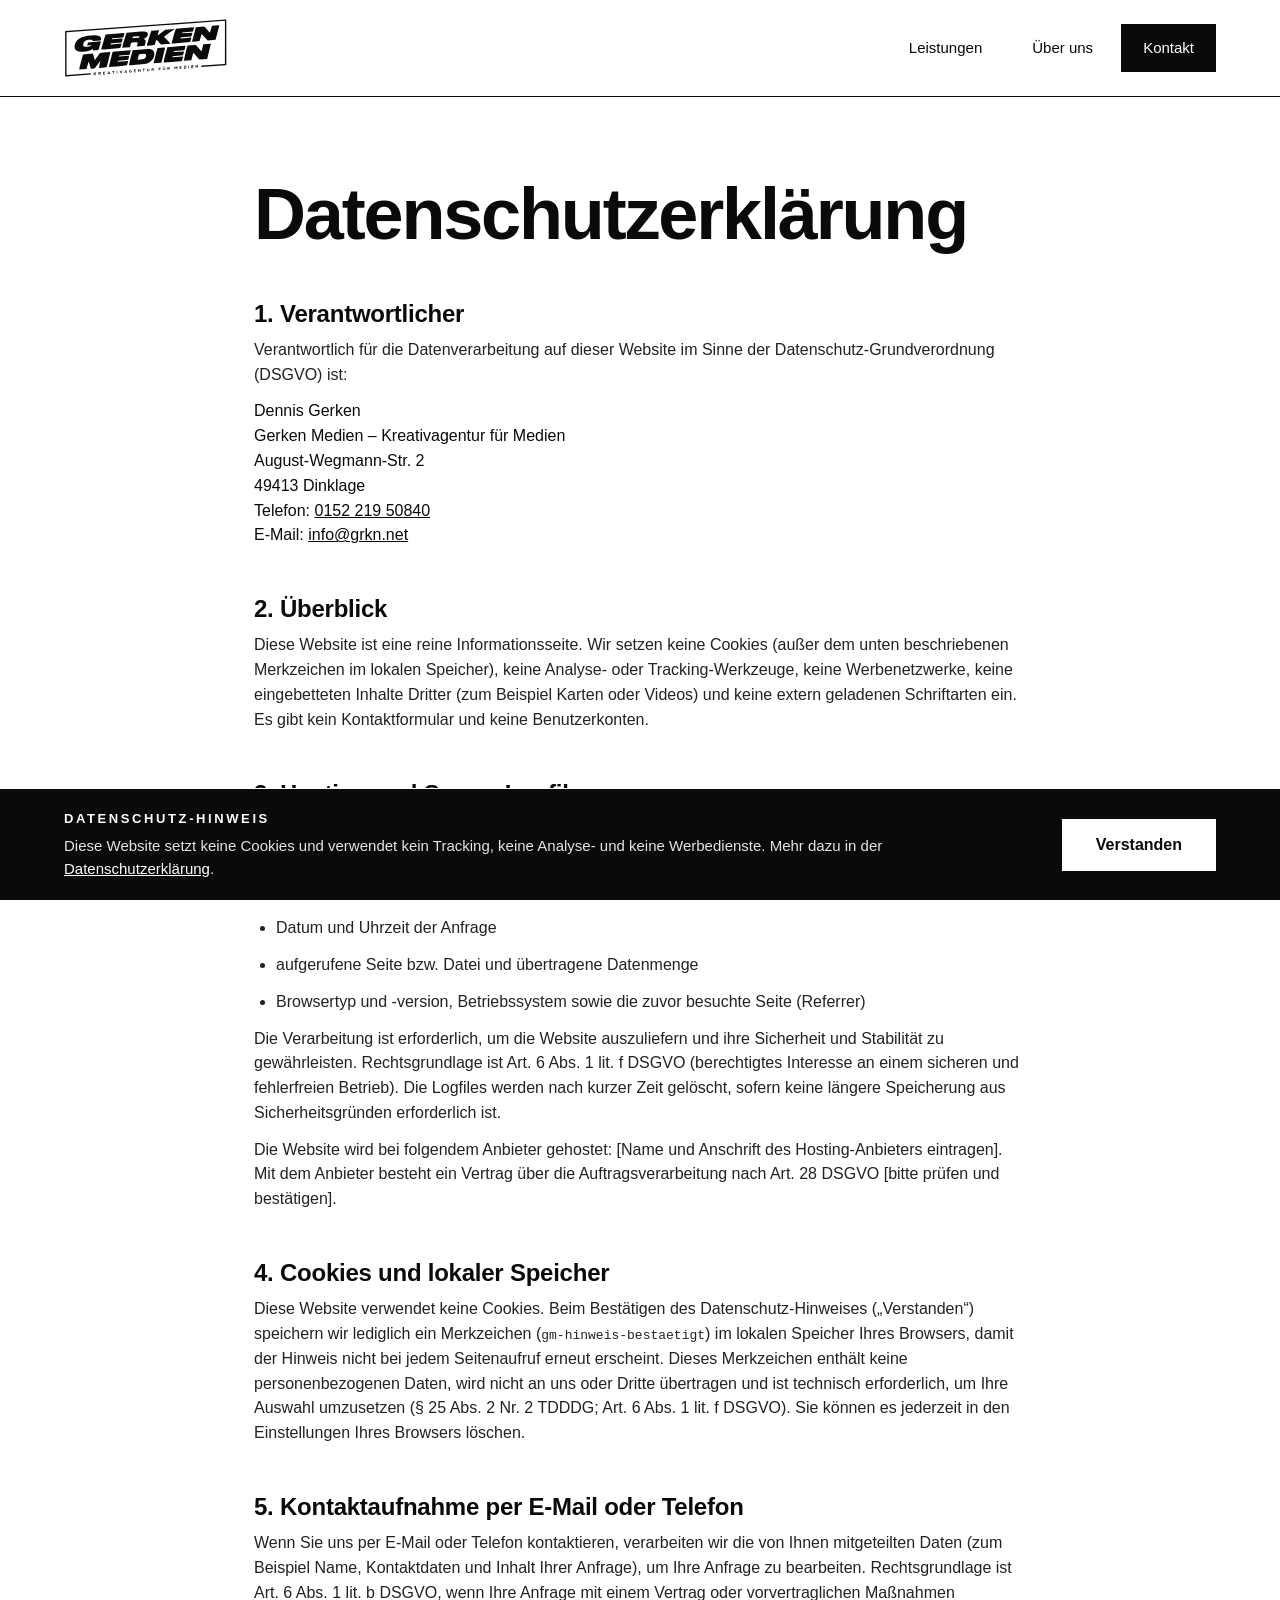
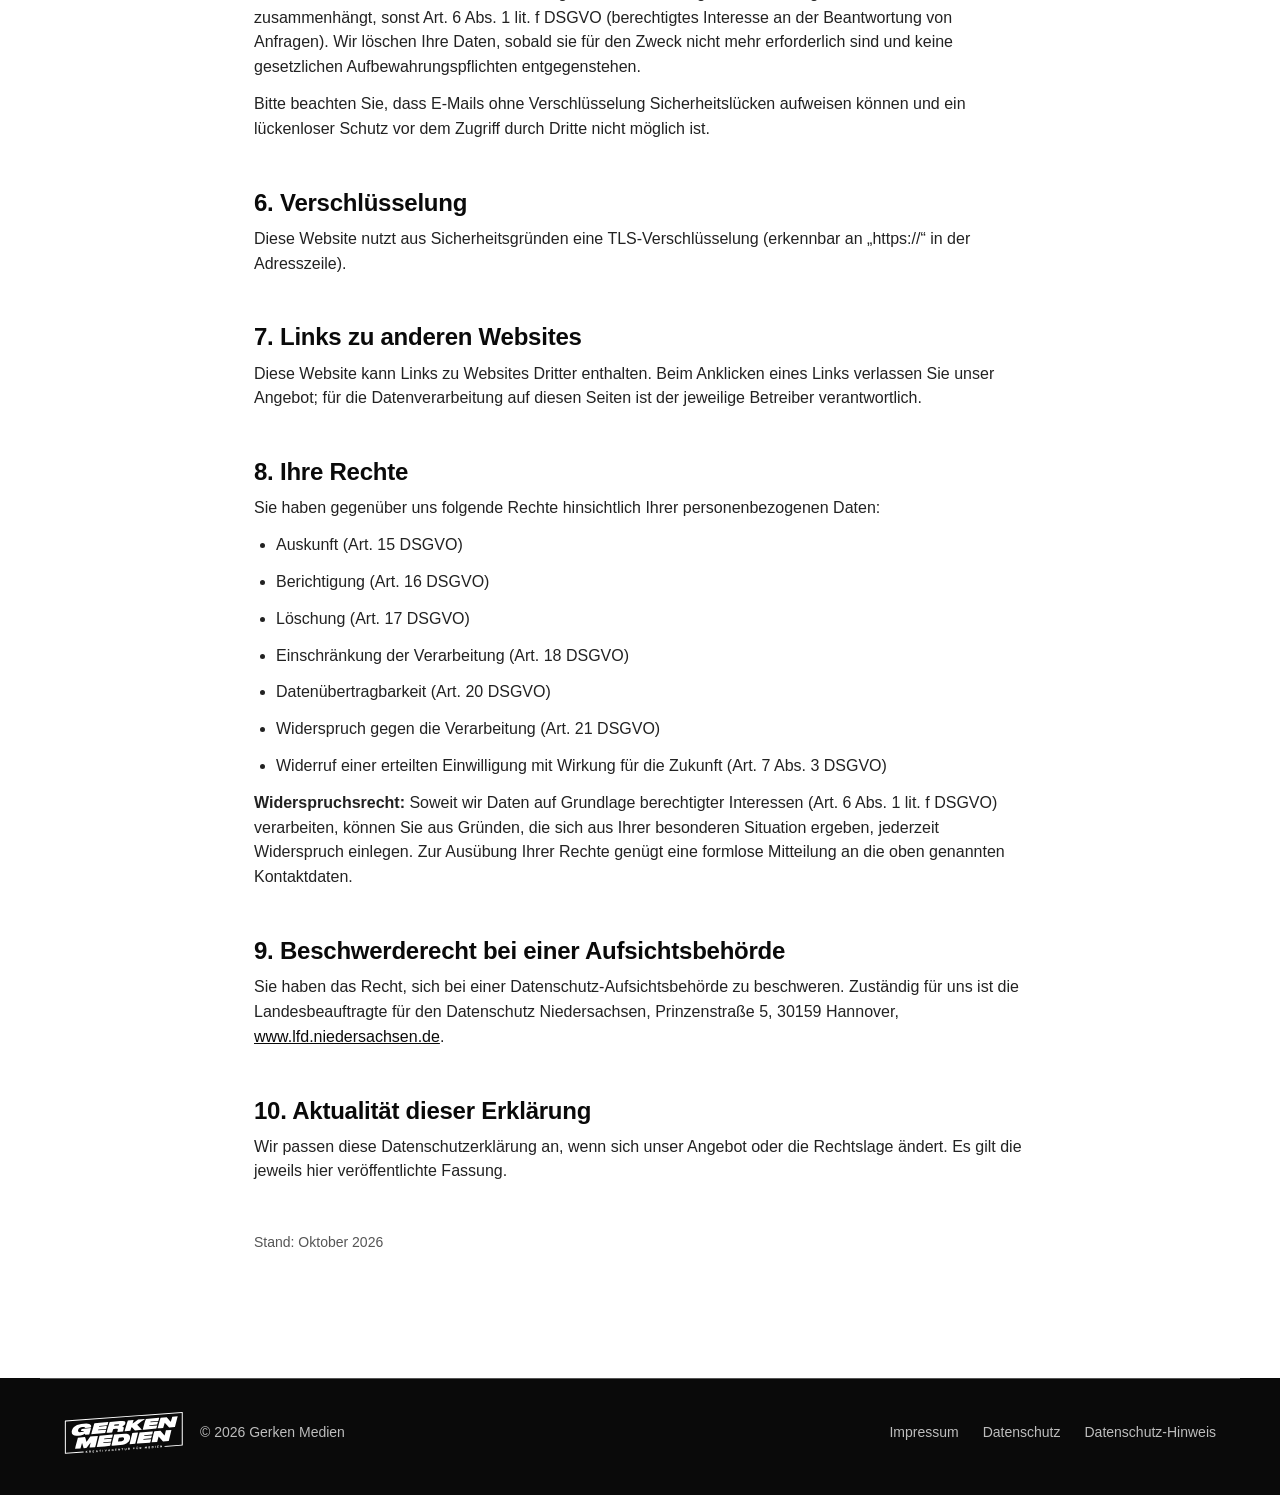
==== datenschutz.html @ 472004ef "Telefonnummer geändert auf 0152 219 50840 (Startseite, Impressum, Datenschutz) Co-Authored-By: Claud" ====
<!doctype html>
<html lang="de">
<head>
<meta charset="utf-8">
<meta name="viewport" content="width=device-width, initial-scale=1">
<title>Datenschutzerklärung – Gerken Medien</title>
<meta name="robots" content="noindex, follow">
<link rel="icon" href="favicon.svg" type="image/svg+xml">
<link rel="stylesheet" href="style.css?v=20261028">
</head>
<body>
<a class="skip" href="#inhalt">Zum Inhalt springen</a>

<header class="site-header">
<div class="wrap">
<a class="brand" href="index.html" aria-label="Gerken Medien – Startseite"><img src="logo.svg" alt="Gerken Medien – Kreativagentur für Medien" width="164" height="60"></a>
<nav class="nav" aria-label="Hauptnavigation">
<a href="index.html#leistungen">Leistungen</a>
<a href="index.html#ueber-uns">Über uns</a>
<a class="btn-nav" href="index.html#kontakt">Kontakt</a>
</nav>
</div>
</header>

<main id="inhalt" class="legal">
<div class="wrap">
<h1>Datenschutzerklärung</h1>

<h2>1. Verantwortlicher</h2>
<p>Verantwortlich für die Datenverarbeitung auf dieser Website im Sinne der Datenschutz-Grundverordnung (DSGVO) ist:</p>
<address>
Dennis Gerken<br>
Gerken Medien – Kreativagentur für Medien<br>
August-Wegmann-Str. 2<br>
49413 Dinklage<br>
Telefon: <a href="tel:+4915221950840">0152 219 50840</a><br>
E-Mail: <a href="mailto:info@grkn.net">info@grkn.net</a>
</address>

<h2>2. Überblick</h2>
<p>Diese Website ist eine reine Informationsseite. Wir setzen keine Cookies (außer dem unten beschriebenen Merkzeichen im lokalen Speicher), keine Analyse- oder Tracking-Werkzeuge, keine Werbenetzwerke, keine eingebetteten Inhalte Dritter (zum Beispiel Karten oder Videos) und keine extern geladenen Schriftarten ein. Es gibt kein Kontaktformular und keine Benutzerkonten.</p>

<h2>3. Hosting und Server-Logfiles</h2>
<p>Beim Aufruf dieser Website verarbeitet der Server automatisch Daten, die Ihr Browser übermittelt. Das sind insbesondere:</p>
<ul>
<li>IP-Adresse des anfragenden Geräts</li>
<li>Datum und Uhrzeit der Anfrage</li>
<li>aufgerufene Seite bzw. Datei und übertragene Datenmenge</li>
<li>Browsertyp und -version, Betriebssystem sowie die zuvor besuchte Seite (Referrer)</li>
</ul>
<p>Die Verarbeitung ist erforderlich, um die Website auszuliefern und ihre Sicherheit und Stabilität zu gewährleisten. Rechtsgrundlage ist Art. 6 Abs. 1 lit. f DSGVO (berechtigtes Interesse an einem sicheren und fehlerfreien Betrieb). Die Logfiles werden nach kurzer Zeit gelöscht, sofern keine längere Speicherung aus Sicherheitsgründen erforderlich ist.</p>
<p>Die Website wird bei folgendem Anbieter gehostet: [Name und Anschrift des Hosting-Anbieters eintragen]. Mit dem Anbieter besteht ein Vertrag über die Auftragsverarbeitung nach Art. 28 DSGVO [bitte prüfen und bestätigen].</p>

<h2>4. Cookies und lokaler Speicher</h2>
<p>Diese Website verwendet keine Cookies. Beim Bestätigen des Datenschutz-Hinweises („Verstanden“) speichern wir lediglich ein Merkzeichen (<code>gm-hinweis-bestaetigt</code>) im lokalen Speicher Ihres Browsers, damit der Hinweis nicht bei jedem Seitenaufruf erneut erscheint. Dieses Merkzeichen enthält keine personenbezogenen Daten, wird nicht an uns oder Dritte übertragen und ist technisch erforderlich, um Ihre Auswahl umzusetzen (§ 25 Abs. 2 Nr. 2 TDDDG; Art. 6 Abs. 1 lit. f DSGVO). Sie können es jederzeit in den Einstellungen Ihres Browsers löschen.</p>

<h2>5. Kontaktaufnahme per E-Mail oder Telefon</h2>
<p>Wenn Sie uns per E-Mail oder Telefon kontaktieren, verarbeiten wir die von Ihnen mitgeteilten Daten (zum Beispiel Name, Kontaktdaten und Inhalt Ihrer Anfrage), um Ihre Anfrage zu bearbeiten. Rechtsgrundlage ist Art. 6 Abs. 1 lit. b DSGVO, wenn Ihre Anfrage mit einem Vertrag oder vorvertraglichen Maßnahmen zusammenhängt, sonst Art. 6 Abs. 1 lit. f DSGVO (berechtigtes Interesse an der Beantwortung von Anfragen). Wir löschen Ihre Daten, sobald sie für den Zweck nicht mehr erforderlich sind und keine gesetzlichen Aufbewahrungspflichten entgegenstehen.</p>
<p>Bitte beachten Sie, dass E-Mails ohne Verschlüsselung Sicherheitslücken aufweisen können und ein lückenloser Schutz vor dem Zugriff durch Dritte nicht möglich ist.</p>

<h2>6. Verschlüsselung</h2>
<p>Diese Website nutzt aus Sicherheitsgründen eine TLS-Verschlüsselung (erkennbar an „https://“ in der Adresszeile).</p>

<h2>7. Links zu anderen Websites</h2>
<p>Diese Website kann Links zu Websites Dritter enthalten. Beim Anklicken eines Links verlassen Sie unser Angebot; für die Datenverarbeitung auf diesen Seiten ist der jeweilige Betreiber verantwortlich.</p>

<h2>8. Ihre Rechte</h2>
<p>Sie haben gegenüber uns folgende Rechte hinsichtlich Ihrer personenbezogenen Daten:</p>
<ul>
<li>Auskunft (Art. 15 DSGVO)</li>
<li>Berichtigung (Art. 16 DSGVO)</li>
<li>Löschung (Art. 17 DSGVO)</li>
<li>Einschränkung der Verarbeitung (Art. 18 DSGVO)</li>
<li>Datenübertragbarkeit (Art. 20 DSGVO)</li>
<li>Widerspruch gegen die Verarbeitung (Art. 21 DSGVO)</li>
<li>Widerruf einer erteilten Einwilligung mit Wirkung für die Zukunft (Art. 7 Abs. 3 DSGVO)</li>
</ul>
<p><strong>Widerspruchsrecht:</strong> Soweit wir Daten auf Grundlage berechtigter Interessen (Art. 6 Abs. 1 lit. f DSGVO) verarbeiten, können Sie aus Gründen, die sich aus Ihrer besonderen Situation ergeben, jederzeit Widerspruch einlegen. Zur Ausübung Ihrer Rechte genügt eine formlose Mitteilung an die oben genannten Kontaktdaten.</p>

<h2>9. Beschwerderecht bei einer Aufsichtsbehörde</h2>
<p>Sie haben das Recht, sich bei einer Datenschutz-Aufsichtsbehörde zu beschweren. Zuständig für uns ist die Landesbeauftragte für den Datenschutz Niedersachsen, Prinzenstraße 5, 30159 Hannover, <a href="https://www.lfd.niedersachsen.de">www.lfd.niedersachsen.de</a>.</p>

<h2>10. Aktualität dieser Erklärung</h2>
<p>Wir passen diese Datenschutzerklärung an, wenn sich unser Angebot oder die Rechtslage ändert. Es gilt die jeweils hier veröffentlichte Fassung.</p>

<p class="stand">Stand: Oktober 2026</p>
</div>
</main>

<footer class="site-footer dark">
<div class="wrap">
<div style="display:flex;align-items:center;gap:16px">
<img src="logo-weiss.svg" alt="Gerken Medien" width="120" height="44">
<span>© 2026 Gerken Medien</span>
</div>
<nav aria-label="Rechtliches">
<a href="impressum.html">Impressum</a>
<a href="datenschutz.html">Datenschutz</a>
<button type="button" class="linklike" data-hinweis-oeffnen>Datenschutz-Hinweis</button>
</nav>
</div>
</footer>
<div id="cookie-hinweis" class="cookie" role="region" aria-labelledby="cookie-titel" hidden>
<div class="cookie-inner">
<div class="cookie-text">
<strong id="cookie-titel">Datenschutz-Hinweis</strong>
<p>Diese Website setzt keine Cookies und verwendet kein Tracking, keine Analyse- und keine Werbedienste. Mehr dazu in der <a href="datenschutz.html">Datenschutzerklärung</a>.</p>
</div>
<div class="cookie-actions">
<button type="button" id="cookie-ok" class="btn btn-white">Verstanden</button>
</div>
</div>
</div>
<script src="cookie-banner.js?v=1" defer></script>
</body>
</html>
---- style.css ----
/* Gerken Medien – schlichtes Schwarz-Weiß-Design, keine externen Ressourcen */
:root{--ink:#0A0A0A;--paper:#FFFFFF;--muted:#555555;--soft:#BDBDBD}
*{box-sizing:border-box}
html{scroll-behavior:smooth}
body{margin:0;background:var(--paper);color:var(--ink);font-family:"Helvetica Neue",Helvetica,Arial,system-ui,sans-serif;line-height:1.55;-webkit-font-smoothing:antialiased}
a{color:var(--ink)}
a:hover{color:var(--muted)}
img{max-width:100%;height:auto;display:block}
.wrap{max-width:1200px;margin:0 auto;padding:0 24px}
h1,h2,h3{margin:0;font-weight:800;letter-spacing:-0.03em;line-height:1.05}
p{margin:0}
.skip{position:absolute;left:-999px;top:0;background:var(--ink);color:var(--paper);padding:12px 16px;z-index:10}
.skip:focus{left:0}
:focus-visible{outline:3px solid var(--ink);outline-offset:3px}
.dark :focus-visible{outline-color:var(--paper)}

/* Kopf */
.site-header{border-bottom:1px solid var(--ink)}
.site-header .wrap{display:flex;flex-wrap:wrap;align-items:center;justify-content:space-between;gap:16px;padding-top:18px;padding-bottom:18px}
.brand img{height:60px;width:auto}
.nav{display:flex;flex-wrap:wrap;align-items:center;gap:8px 6px;font-size:15px;font-weight:500}
.nav a{text-decoration:none;padding:12px 22px;color:var(--ink);transition:background-color .2s ease,color .2s ease}
.nav a:hover{background:var(--ink);color:var(--paper)}
.nav a.btn-nav{background:var(--ink);color:var(--paper)}
.nav a.btn-nav:hover{background:var(--muted);color:var(--paper)}

/* Buttons */
.btn{display:inline-flex;align-items:center;min-height:52px;padding:0 32px;font-weight:700;font-size:16px;text-decoration:none;border:2px solid var(--ink);transition:background-color .2s ease,color .2s ease,border-color .2s ease}
.btn-solid{background:var(--ink);color:var(--paper)}
.btn-solid:hover{background:var(--paper);border-color:var(--ink);color:var(--ink)}
.btn-line{background:transparent;color:var(--ink)}
.btn-line:hover{background:var(--ink);color:var(--paper)}
.btn-white{background:var(--paper);color:var(--ink);border-color:var(--paper)}
.btn-white:hover{background:var(--ink);border-color:var(--paper);color:var(--paper)}
.btn-ghost{background:transparent;color:var(--paper);border-color:var(--paper)}

/* Hero */
.hero{padding:120px 0 112px}
.hero-grid{display:flex;flex-wrap:wrap;align-items:center;justify-content:space-between;gap:56px}
.hero-text{flex:1 1 520px;display:flex;flex-direction:column;gap:40px;min-width:0}
.hero-photo{flex:0 1 400px;margin:0;display:flex;flex-direction:column;gap:14px}
.hero-photo img{width:100%;aspect-ratio:1/1;object-fit:cover;border:1px solid var(--ink);filter:grayscale(1)}
.hero-photo figcaption{display:flex;flex-direction:column;gap:2px;border-top:1px solid var(--ink);padding-top:12px}
.hero-photo strong{font-size:16px;letter-spacing:.06em;text-transform:uppercase}
.hero-photo span{font-size:12px;letter-spacing:.2em;text-transform:uppercase;color:var(--muted)}
.eyebrow{font-size:13px;font-weight:700;letter-spacing:.3em;text-transform:uppercase}
.hero h1{font-size:clamp(44px,8vw,104px);line-height:.96}
.hero .lead{max-width:560px;font-size:20px;color:var(--muted)}
.actions{display:flex;flex-wrap:wrap;gap:16px}

/* Sektionen */
section{border-top:1px solid var(--ink)}
.section{padding:96px 0}
.section h2{font-size:clamp(36px,5vw,64px)}
.stack{display:flex;flex-direction:column;gap:56px}
.cards{display:flex;flex-wrap:wrap;gap:24px}
.card{flex:1 1 320px;border:1px solid var(--ink);padding:32px;display:flex;flex-direction:column;gap:12px;background:var(--paper);color:var(--ink);transition:background-color .2s ease,color .2s ease}
.card:hover{background:var(--ink);color:var(--paper)}
a.card{text-decoration:none}
.card-link .more{margin-top:auto;padding-top:12px;font-size:15px;font-weight:700}
.sr{position:absolute;width:1px;height:1px;overflow:hidden;clip:rect(0 0 0 0);white-space:nowrap}
.card .no{font-size:14px;font-weight:700;letter-spacing:.2em}
.card h3{font-size:24px;letter-spacing:-0.01em;line-height:1.2}
.card p{color:var(--muted);transition:color .2s ease}
.card:hover p{color:var(--paper)}
@media (prefers-reduced-motion:reduce){.card,.card p,.nav a,.btn{transition:none}}
.two{display:flex;flex-wrap:wrap;gap:48px}
.two>*{flex:1 1 360px}
.text{display:flex;flex-direction:column;gap:20px;font-size:18px;color:var(--muted)}
.person{margin-top:8px;border-top:1px solid var(--ink);padding-top:20px;color:var(--ink);display:flex;flex-direction:column;gap:2px}
.person strong{font-size:20px;letter-spacing:.06em;text-transform:uppercase}
.person span{font-size:13px;letter-spacing:.2em;text-transform:uppercase;color:var(--muted)}
.steps{display:flex;flex-wrap:wrap;gap:40px}
.step{flex:1 1 260px;display:flex;flex-direction:column;gap:12px;border-top:4px solid var(--ink);padding-top:20px}
.step .n{font-size:56px;font-weight:800;letter-spacing:-0.03em;line-height:1}
.step h3{font-size:22px;letter-spacing:-0.01em}
.step p{color:var(--muted)}

/* Kontakt + Fuß (dunkel) */
.dark{background:var(--ink);color:var(--paper)}
.dark a{color:var(--paper)}
.dark a:hover{color:var(--soft)}
.dark a.btn-white{color:var(--ink)}
.dark a.btn-white:hover{color:var(--paper)}
.dark a.btn-ghost{color:var(--paper)}
.dark a.btn-ghost:hover{background:var(--paper);color:var(--ink)}
.contact{padding:112px 0 64px;border-top:1px solid var(--ink)}
.contact .wrap{display:flex;flex-direction:column;gap:48px}
.contact h2{font-size:clamp(40px,7vw,96px);line-height:1}
.facts{display:flex;flex-wrap:wrap;gap:32px 48px;font-size:18px;font-style:normal}
.facts div{flex:1 1 220px;display:flex;flex-direction:column;gap:6px}
.facts dt,.facts .k{font-size:12px;font-weight:700;letter-spacing:.24em;text-transform:uppercase;color:var(--soft)}
.facts dd{margin:0}
.site-footer .wrap{border-top:1px solid #555;padding-top:32px;padding-bottom:40px;display:flex;flex-wrap:wrap;align-items:center;justify-content:space-between;gap:20px;font-size:14px;color:var(--soft)}
.site-footer img{height:44px;width:auto}
.site-footer nav{display:flex;flex-wrap:wrap;gap:8px 24px}
.site-footer a{color:var(--soft);text-decoration:none;padding:8px 0}
.site-footer a:hover{color:var(--paper)}

/* Rechtstexte */
.legal{padding:80px 0 112px;border-top:0}
.legal .wrap{max-width:820px}
.legal h1{font-size:clamp(28px,8vw,72px);margin-bottom:48px;overflow-wrap:break-word}
.legal h2{font-size:24px;letter-spacing:-0.01em;margin:48px 0 12px}
.legal h3{font-size:18px;letter-spacing:0;margin:28px 0 8px}
.legal p,.legal li{color:#222;margin-bottom:12px}
.legal ul{padding-left:22px;margin:0 0 12px}
.legal address{font-style:normal;margin-bottom:12px}
.legal .stand{margin-top:48px;color:var(--muted);font-size:14px}

/* Datenschutz-Hinweis */
.linklike{background:none;border:0;padding:8px 0;margin:0;font:inherit;color:var(--soft);cursor:pointer;text-decoration:none}
.linklike:hover{color:var(--paper)}
.cookie{position:fixed;left:0;right:0;bottom:0;z-index:50;background:var(--ink);color:var(--paper);border-top:1px solid var(--paper)}
.cookie[hidden]{display:none}
.cookie-inner{max-width:1200px;margin:0 auto;padding:20px 24px;display:flex;flex-wrap:wrap;align-items:center;justify-content:space-between;gap:16px 32px}
.cookie-text{flex:1 1 420px;font-size:15px}
.cookie-text strong{display:block;font-size:13px;letter-spacing:.2em;text-transform:uppercase;margin-bottom:4px}
.cookie-text p{color:#E5E5E5}
.cookie a{color:var(--paper);text-decoration:underline}
.cookie a:hover{color:var(--soft)}
.cookie .btn{cursor:pointer;font-family:inherit}
.cookie :focus-visible{outline-color:var(--paper)}
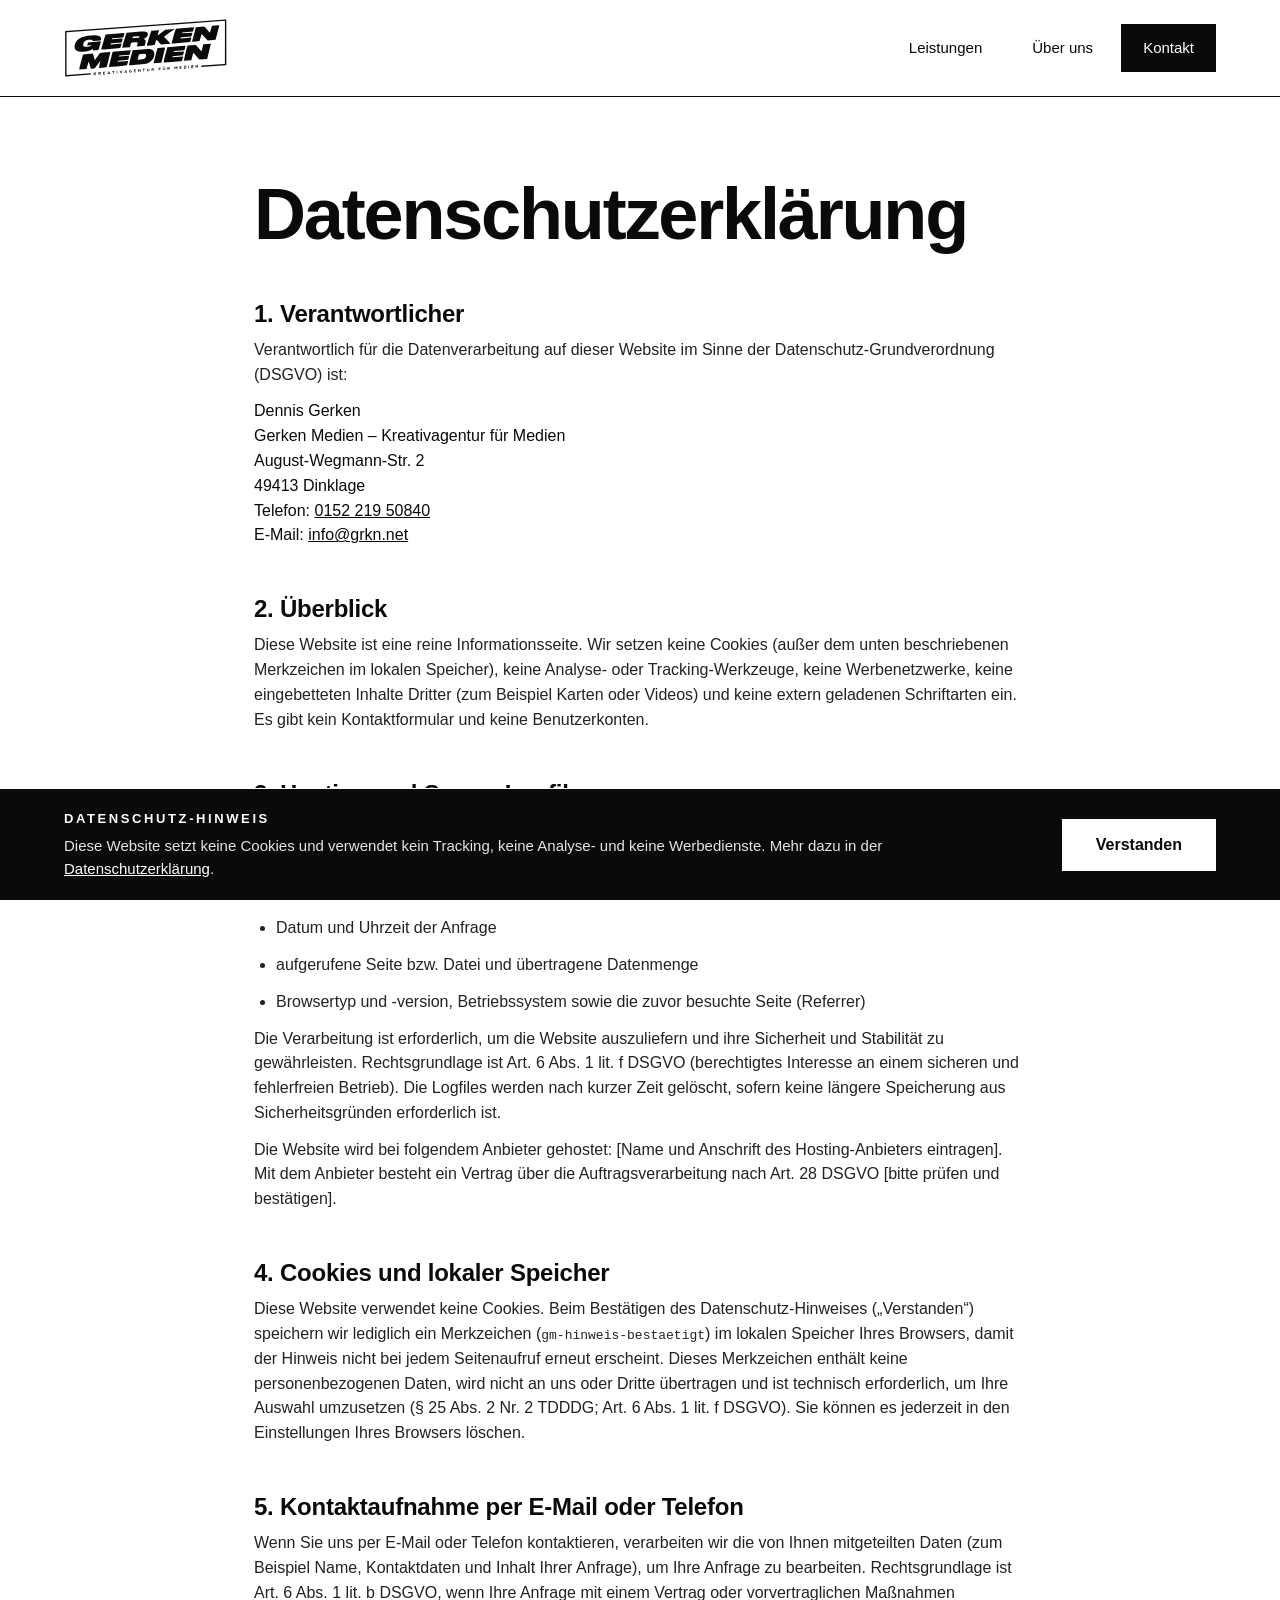
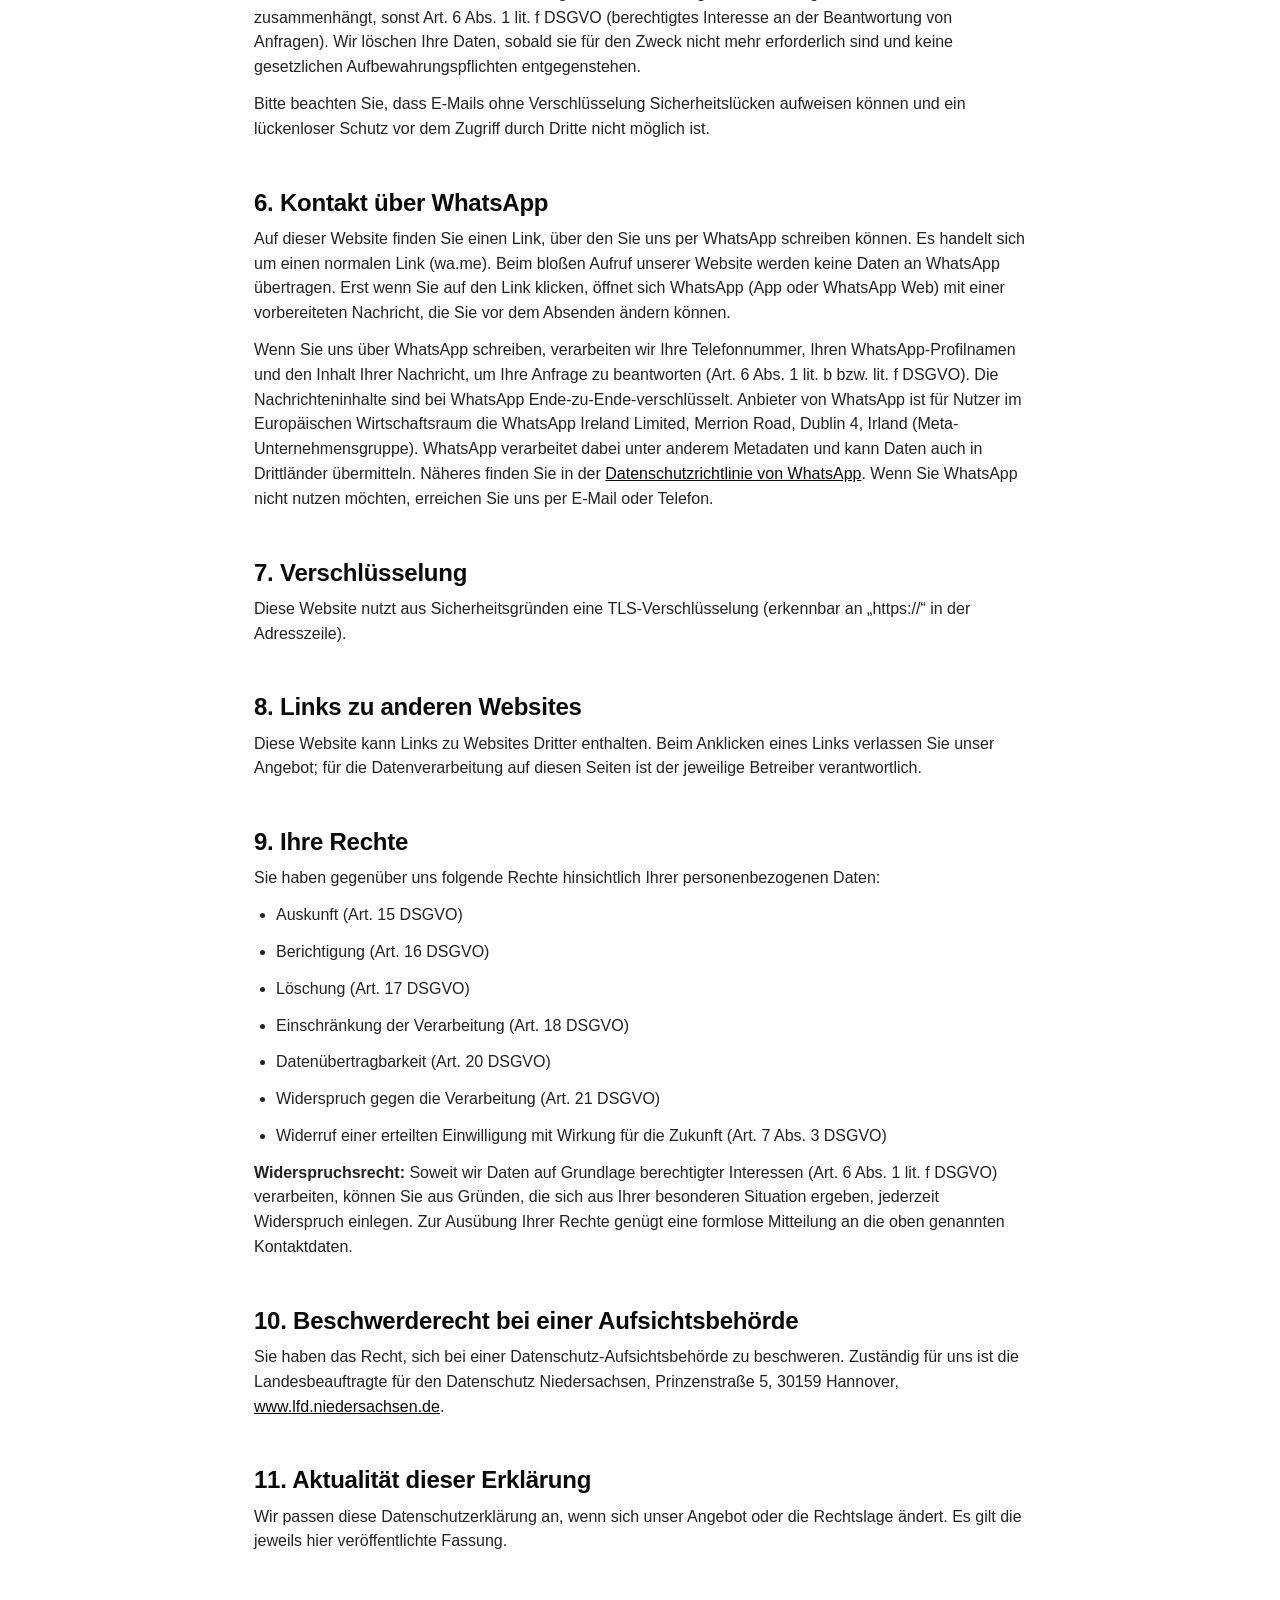
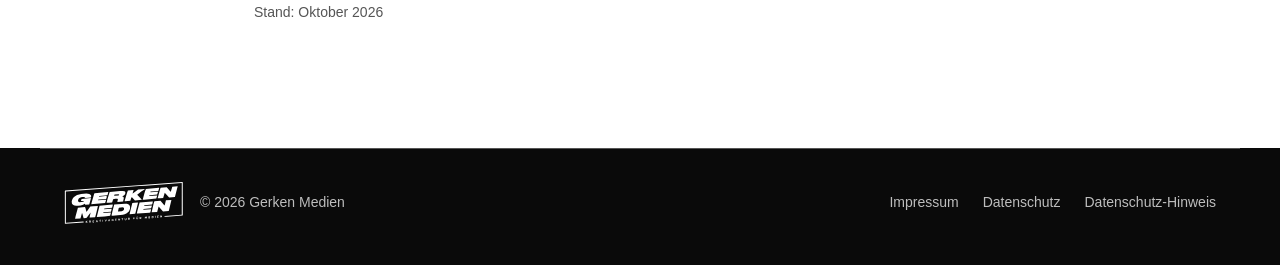
==== commit 8f17507f: "Entwurf: WhatsApp-Button (Click-to-Chat) und Datenschutz-Abschnitt Nur auf dem Branch entwurf-whatsa" ====
--- a/datenschutz.html
+++ b/datenschutz.html
@@ -6,7 +6,7 @@
 <title>Datenschutzerklärung – Gerken Medien</title>
 <meta name="robots" content="noindex, follow">
 <link rel="icon" href="favicon.svg" type="image/svg+xml">
-<link rel="stylesheet" href="style.css?v=20261028">
+<link rel="stylesheet" href="style.css?v=20261030">
 </head>
 <body>
 <a class="skip" href="#inhalt">Zum Inhalt springen</a>
@@ -58,13 +58,17 @@
 <p>Wenn Sie uns per E-Mail oder Telefon kontaktieren, verarbeiten wir die von Ihnen mitgeteilten Daten (zum Beispiel Name, Kontaktdaten und Inhalt Ihrer Anfrage), um Ihre Anfrage zu bearbeiten. Rechtsgrundlage ist Art. 6 Abs. 1 lit. b DSGVO, wenn Ihre Anfrage mit einem Vertrag oder vorvertraglichen Maßnahmen zusammenhängt, sonst Art. 6 Abs. 1 lit. f DSGVO (berechtigtes Interesse an der Beantwortung von Anfragen). Wir löschen Ihre Daten, sobald sie für den Zweck nicht mehr erforderlich sind und keine gesetzlichen Aufbewahrungspflichten entgegenstehen.</p>
 <p>Bitte beachten Sie, dass E-Mails ohne Verschlüsselung Sicherheitslücken aufweisen können und ein lückenloser Schutz vor dem Zugriff durch Dritte nicht möglich ist.</p>
 
-<h2>6. Verschlüsselung</h2>
+<h2>6. Kontakt über WhatsApp</h2>
+<p>Auf dieser Website finden Sie einen Link, über den Sie uns per WhatsApp schreiben können. Es handelt sich um einen normalen Link (wa.me). Beim bloßen Aufruf unserer Website werden keine Daten an WhatsApp übertragen. Erst wenn Sie auf den Link klicken, öffnet sich WhatsApp (App oder WhatsApp Web) mit einer vorbereiteten Nachricht, die Sie vor dem Absenden ändern können.</p>
+<p>Wenn Sie uns über WhatsApp schreiben, verarbeiten wir Ihre Telefonnummer, Ihren WhatsApp-Profilnamen und den Inhalt Ihrer Nachricht, um Ihre Anfrage zu beantworten (Art. 6 Abs. 1 lit. b bzw. lit. f DSGVO). Die Nachrichteninhalte sind bei WhatsApp Ende-zu-Ende-verschlüsselt. Anbieter von WhatsApp ist für Nutzer im Europäischen Wirtschaftsraum die WhatsApp Ireland Limited, Merrion Road, Dublin 4, Irland (Meta-Unternehmensgruppe). WhatsApp verarbeitet dabei unter anderem Metadaten und kann Daten auch in Drittländer übermitteln. Näheres finden Sie in der <a href="https://www.whatsapp.com/legal/privacy-policy-eea">Datenschutzrichtlinie von WhatsApp</a>. Wenn Sie WhatsApp nicht nutzen möchten, erreichen Sie uns per E-Mail oder Telefon.</p>
+
+<h2>7. Verschlüsselung</h2>
 <p>Diese Website nutzt aus Sicherheitsgründen eine TLS-Verschlüsselung (erkennbar an „https://“ in der Adresszeile).</p>
 
-<h2>7. Links zu anderen Websites</h2>
+<h2>8. Links zu anderen Websites</h2>
 <p>Diese Website kann Links zu Websites Dritter enthalten. Beim Anklicken eines Links verlassen Sie unser Angebot; für die Datenverarbeitung auf diesen Seiten ist der jeweilige Betreiber verantwortlich.</p>
 
-<h2>8. Ihre Rechte</h2>
+<h2>9. Ihre Rechte</h2>
 <p>Sie haben gegenüber uns folgende Rechte hinsichtlich Ihrer personenbezogenen Daten:</p>
 <ul>
 <li>Auskunft (Art. 15 DSGVO)</li>
@@ -77,10 +81,10 @@
 </ul>
 <p><strong>Widerspruchsrecht:</strong> Soweit wir Daten auf Grundlage berechtigter Interessen (Art. 6 Abs. 1 lit. f DSGVO) verarbeiten, können Sie aus Gründen, die sich aus Ihrer besonderen Situation ergeben, jederzeit Widerspruch einlegen. Zur Ausübung Ihrer Rechte genügt eine formlose Mitteilung an die oben genannten Kontaktdaten.</p>
 
-<h2>9. Beschwerderecht bei einer Aufsichtsbehörde</h2>
+<h2>10. Beschwerderecht bei einer Aufsichtsbehörde</h2>
 <p>Sie haben das Recht, sich bei einer Datenschutz-Aufsichtsbehörde zu beschweren. Zuständig für uns ist die Landesbeauftragte für den Datenschutz Niedersachsen, Prinzenstraße 5, 30159 Hannover, <a href="https://www.lfd.niedersachsen.de">www.lfd.niedersachsen.de</a>.</p>
 
-<h2>10. Aktualität dieser Erklärung</h2>
+<h2>11. Aktualität dieser Erklärung</h2>
 <p>Wir passen diese Datenschutzerklärung an, wenn sich unser Angebot oder die Rechtslage ändert. Es gilt die jeweils hier veröffentlichte Fassung.</p>
 
 <p class="stand">Stand: Oktober 2026</p>
@@ -111,6 +115,6 @@
 </div>
 </div>
 </div>
-<script src="cookie-banner.js?v=1" defer></script>
+<script src="cookie-banner.js?v=2" defer></script>
 </body>
 </html>
--- a/style.css
+++ b/style.css
@@ -121,3 +121,10 @@
 .cookie a:hover{color:var(--soft)}
 .cookie .btn{cursor:pointer;font-family:inherit}
 .cookie :focus-visible{outline-color:var(--paper)}
+
+/* WhatsApp-Button (Entwurf) */
+.wa-float{position:fixed;right:24px;bottom:calc(24px + var(--cookie-h,0px));z-index:40;display:inline-flex;align-items:center;gap:10px;min-height:56px;padding:0 22px 0 18px;background:var(--ink);color:var(--paper);border:2px solid var(--paper);box-shadow:0 0 0 1px var(--ink),0 8px 24px rgba(0,0,0,.25);text-decoration:none;font-weight:700;font-size:15px;transition:background-color .2s ease,color .2s ease,bottom .2s ease}
+.wa-float:hover{background:var(--paper);color:var(--ink);border-color:var(--ink)}
+.wa-float .wa-icon{flex:none}
+@media (max-width:560px){.wa-float{right:16px;padding:0 16px;gap:0}.wa-float .wa-label{position:absolute;width:1px;height:1px;overflow:hidden;clip:rect(0 0 0 0);white-space:nowrap}}
+@media (prefers-reduced-motion:reduce){.wa-float{transition:none}}
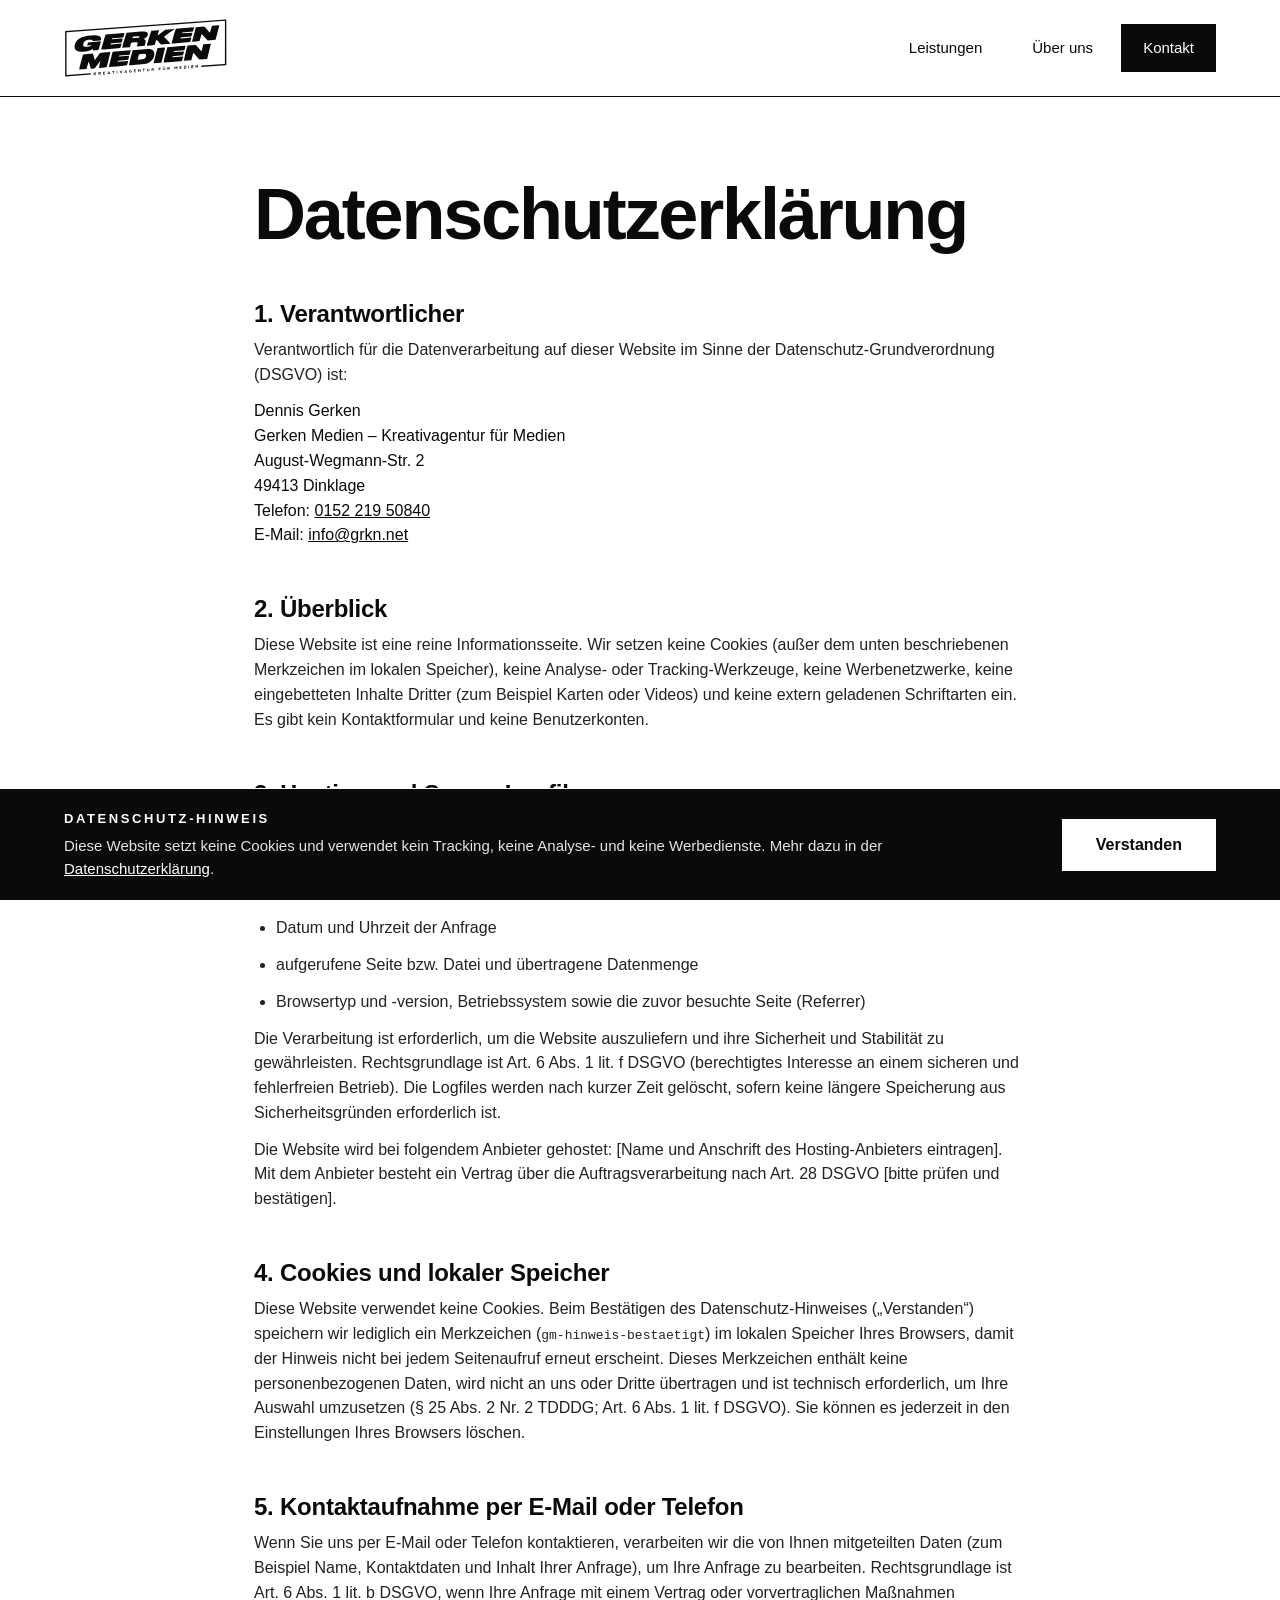
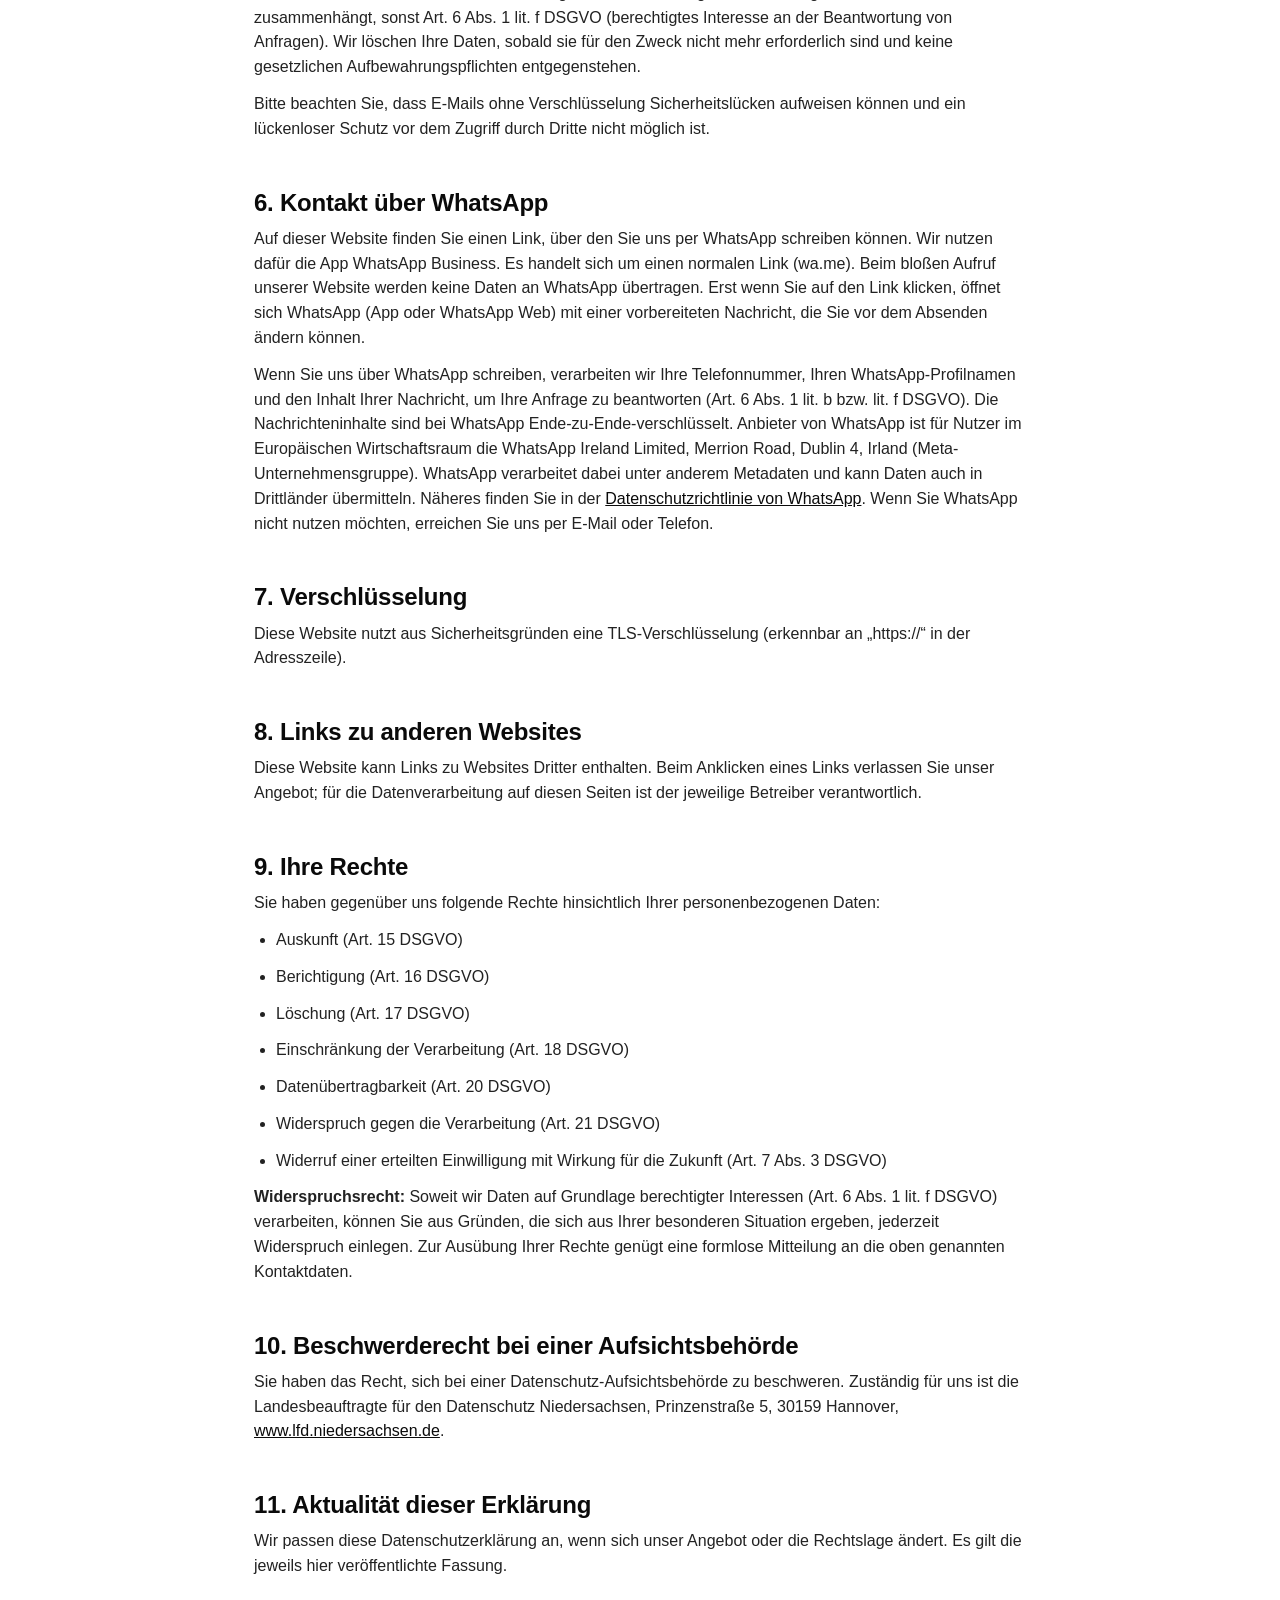
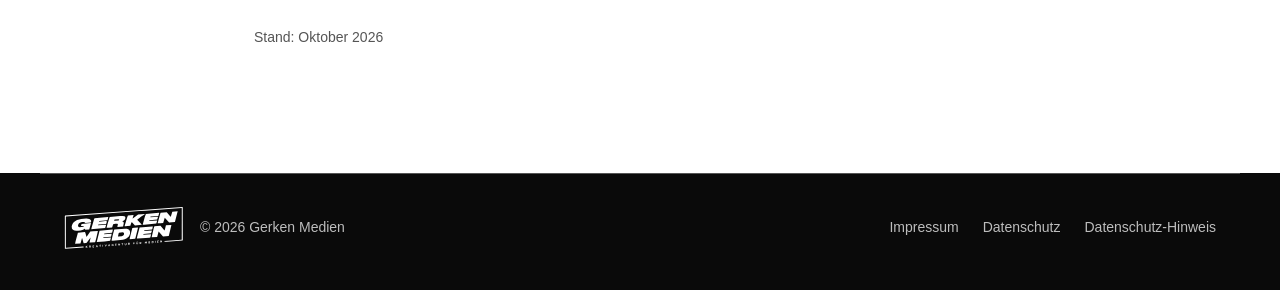
==== commit 3545b44b: "Datenschutz: Hinweis auf WhatsApp Business ergänzt Co-Authored-By: Claude Sonnet 5.5 <noreply@anthro" ====
--- a/datenschutz.html
+++ b/datenschutz.html
@@ -6,7 +6,7 @@
 <title>Datenschutzerklärung – Gerken Medien</title>
 <meta name="robots" content="noindex, follow">
 <link rel="icon" href="favicon.svg" type="image/svg+xml">
-<link rel="stylesheet" href="style.css?v=20261030">
+<link rel="stylesheet" href="style.css?v=20261031">
 </head>
 <body>
 <a class="skip" href="#inhalt">Zum Inhalt springen</a>
@@ -59,7 +59,7 @@
 <p>Bitte beachten Sie, dass E-Mails ohne Verschlüsselung Sicherheitslücken aufweisen können und ein lückenloser Schutz vor dem Zugriff durch Dritte nicht möglich ist.</p>
 
 <h2>6. Kontakt über WhatsApp</h2>
-<p>Auf dieser Website finden Sie einen Link, über den Sie uns per WhatsApp schreiben können. Es handelt sich um einen normalen Link (wa.me). Beim bloßen Aufruf unserer Website werden keine Daten an WhatsApp übertragen. Erst wenn Sie auf den Link klicken, öffnet sich WhatsApp (App oder WhatsApp Web) mit einer vorbereiteten Nachricht, die Sie vor dem Absenden ändern können.</p>
+<p>Auf dieser Website finden Sie einen Link, über den Sie uns per WhatsApp schreiben können. Wir nutzen dafür die App WhatsApp Business. Es handelt sich um einen normalen Link (wa.me). Beim bloßen Aufruf unserer Website werden keine Daten an WhatsApp übertragen. Erst wenn Sie auf den Link klicken, öffnet sich WhatsApp (App oder WhatsApp Web) mit einer vorbereiteten Nachricht, die Sie vor dem Absenden ändern können.</p>
 <p>Wenn Sie uns über WhatsApp schreiben, verarbeiten wir Ihre Telefonnummer, Ihren WhatsApp-Profilnamen und den Inhalt Ihrer Nachricht, um Ihre Anfrage zu beantworten (Art. 6 Abs. 1 lit. b bzw. lit. f DSGVO). Die Nachrichteninhalte sind bei WhatsApp Ende-zu-Ende-verschlüsselt. Anbieter von WhatsApp ist für Nutzer im Europäischen Wirtschaftsraum die WhatsApp Ireland Limited, Merrion Road, Dublin 4, Irland (Meta-Unternehmensgruppe). WhatsApp verarbeitet dabei unter anderem Metadaten und kann Daten auch in Drittländer übermitteln. Näheres finden Sie in der <a href="https://www.whatsapp.com/legal/privacy-policy-eea">Datenschutzrichtlinie von WhatsApp</a>. Wenn Sie WhatsApp nicht nutzen möchten, erreichen Sie uns per E-Mail oder Telefon.</p>
 
 <h2>7. Verschlüsselung</h2>
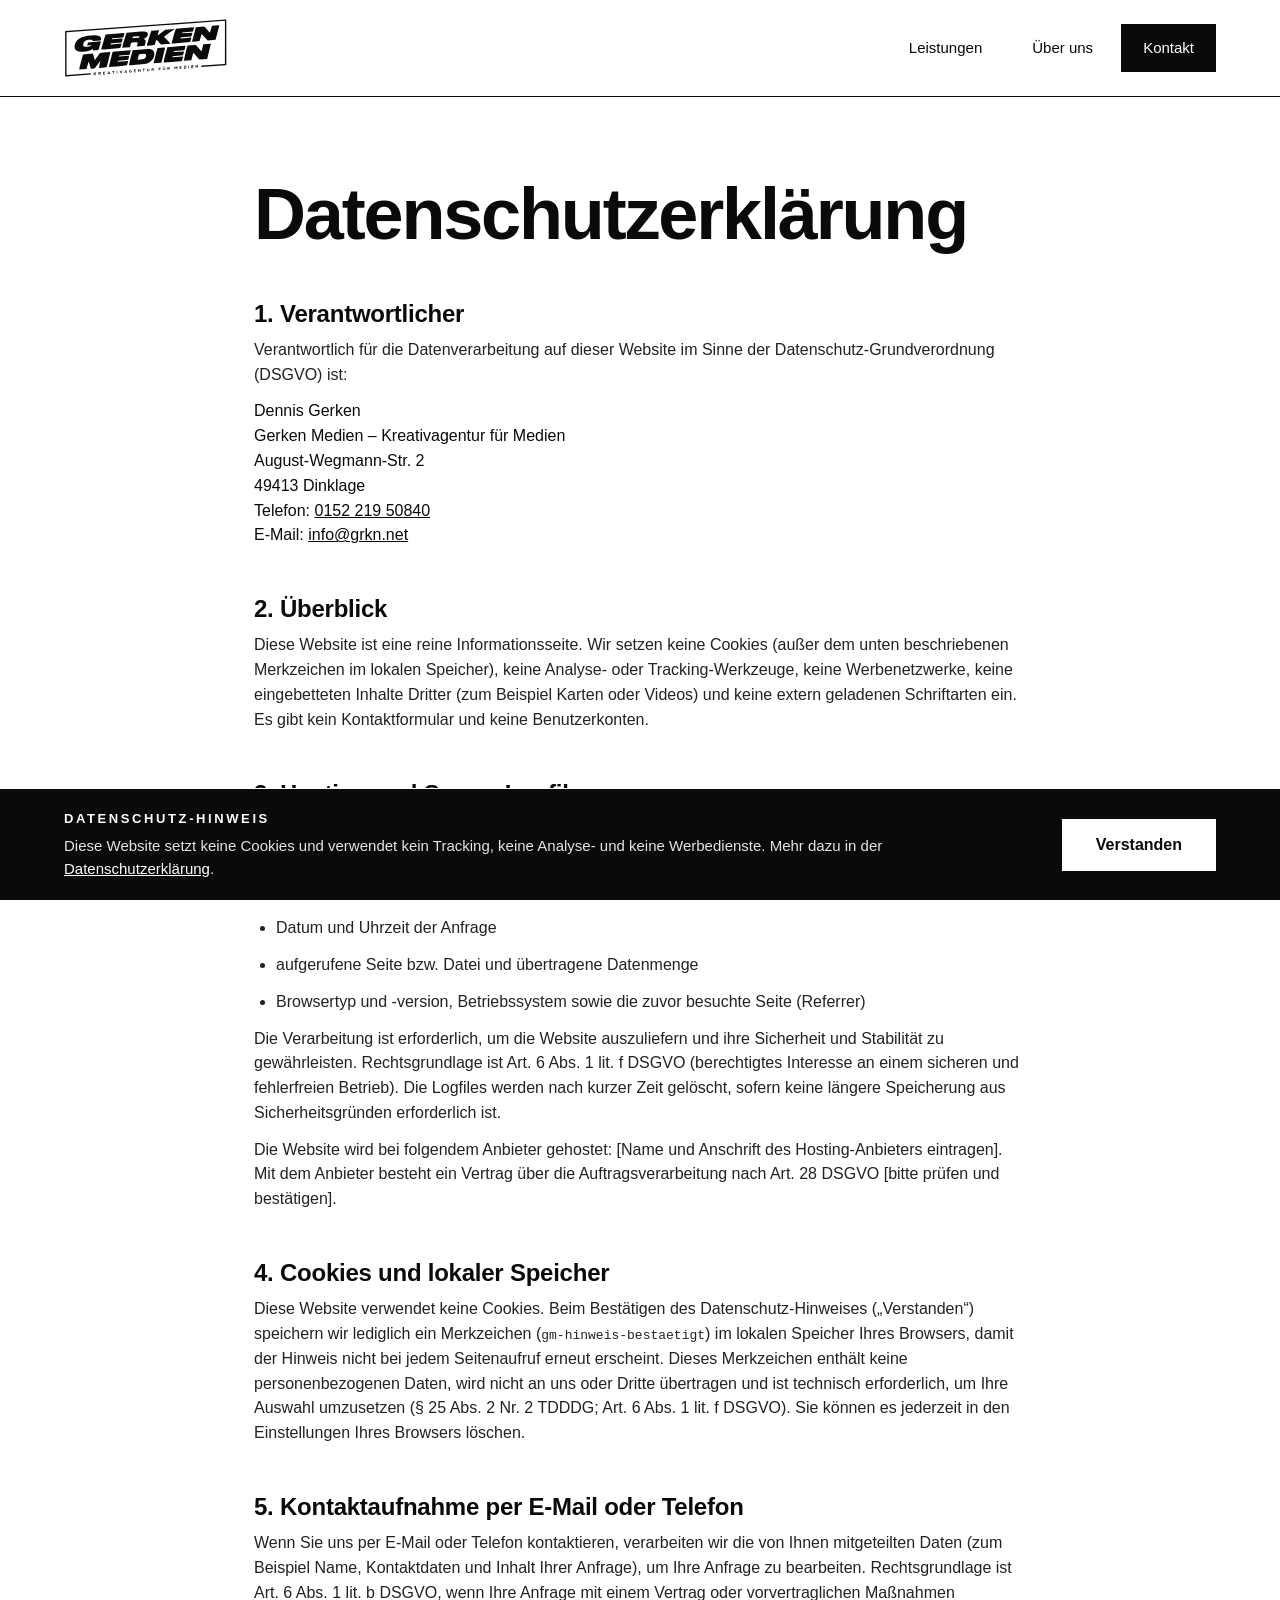
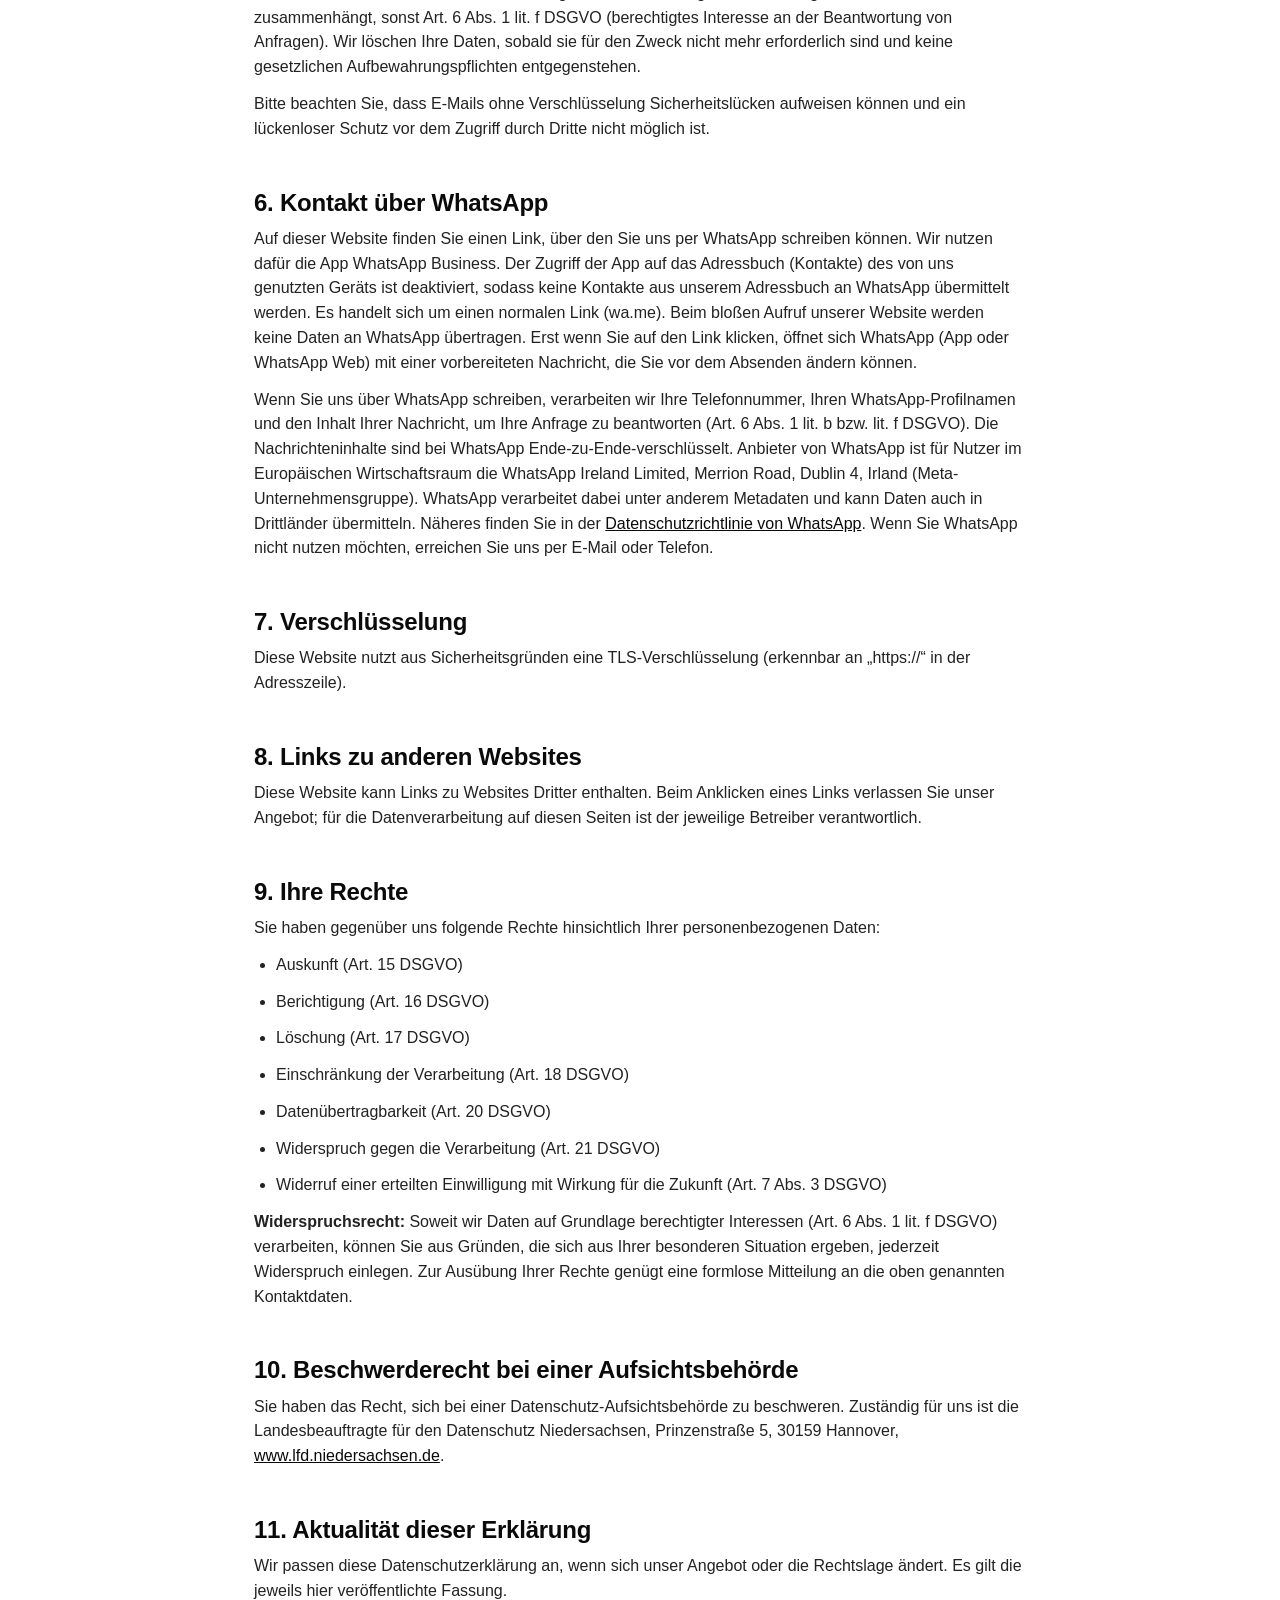
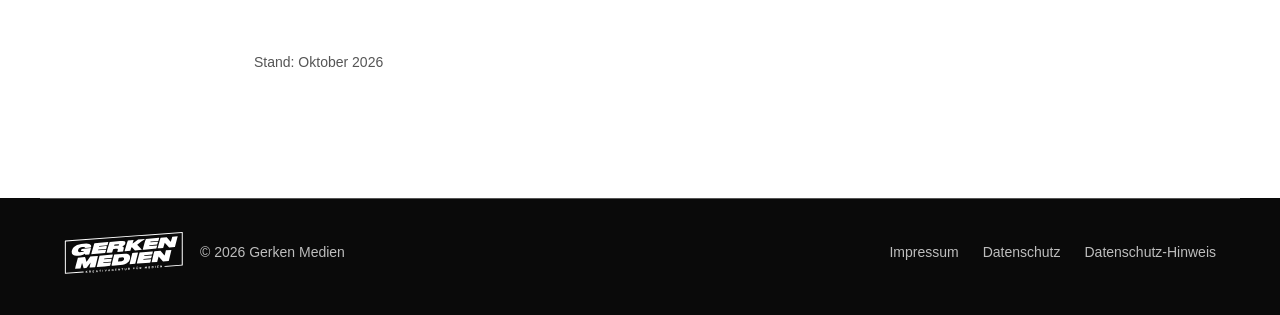
==== commit 8d4c7aac: "Datenschutz: Kontaktzugriff von WhatsApp Business deaktiviert (Hinweis) Co-Authored-By: Claude Sonne" ====
--- a/datenschutz.html
+++ b/datenschutz.html
@@ -6,7 +6,7 @@
 <title>Datenschutzerklärung – Gerken Medien</title>
 <meta name="robots" content="noindex, follow">
 <link rel="icon" href="favicon.svg" type="image/svg+xml">
-<link rel="stylesheet" href="style.css?v=20261031">
+<link rel="stylesheet" href="style.css?v=20261032">
 </head>
 <body>
 <a class="skip" href="#inhalt">Zum Inhalt springen</a>
@@ -59,7 +59,7 @@
 <p>Bitte beachten Sie, dass E-Mails ohne Verschlüsselung Sicherheitslücken aufweisen können und ein lückenloser Schutz vor dem Zugriff durch Dritte nicht möglich ist.</p>
 
 <h2>6. Kontakt über WhatsApp</h2>
-<p>Auf dieser Website finden Sie einen Link, über den Sie uns per WhatsApp schreiben können. Wir nutzen dafür die App WhatsApp Business. Es handelt sich um einen normalen Link (wa.me). Beim bloßen Aufruf unserer Website werden keine Daten an WhatsApp übertragen. Erst wenn Sie auf den Link klicken, öffnet sich WhatsApp (App oder WhatsApp Web) mit einer vorbereiteten Nachricht, die Sie vor dem Absenden ändern können.</p>
+<p>Auf dieser Website finden Sie einen Link, über den Sie uns per WhatsApp schreiben können. Wir nutzen dafür die App WhatsApp Business. Der Zugriff der App auf das Adressbuch (Kontakte) des von uns genutzten Geräts ist deaktiviert, sodass keine Kontakte aus unserem Adressbuch an WhatsApp übermittelt werden. Es handelt sich um einen normalen Link (wa.me). Beim bloßen Aufruf unserer Website werden keine Daten an WhatsApp übertragen. Erst wenn Sie auf den Link klicken, öffnet sich WhatsApp (App oder WhatsApp Web) mit einer vorbereiteten Nachricht, die Sie vor dem Absenden ändern können.</p>
 <p>Wenn Sie uns über WhatsApp schreiben, verarbeiten wir Ihre Telefonnummer, Ihren WhatsApp-Profilnamen und den Inhalt Ihrer Nachricht, um Ihre Anfrage zu beantworten (Art. 6 Abs. 1 lit. b bzw. lit. f DSGVO). Die Nachrichteninhalte sind bei WhatsApp Ende-zu-Ende-verschlüsselt. Anbieter von WhatsApp ist für Nutzer im Europäischen Wirtschaftsraum die WhatsApp Ireland Limited, Merrion Road, Dublin 4, Irland (Meta-Unternehmensgruppe). WhatsApp verarbeitet dabei unter anderem Metadaten und kann Daten auch in Drittländer übermitteln. Näheres finden Sie in der <a href="https://www.whatsapp.com/legal/privacy-policy-eea">Datenschutzrichtlinie von WhatsApp</a>. Wenn Sie WhatsApp nicht nutzen möchten, erreichen Sie uns per E-Mail oder Telefon.</p>
 
 <h2>7. Verschlüsselung</h2>
